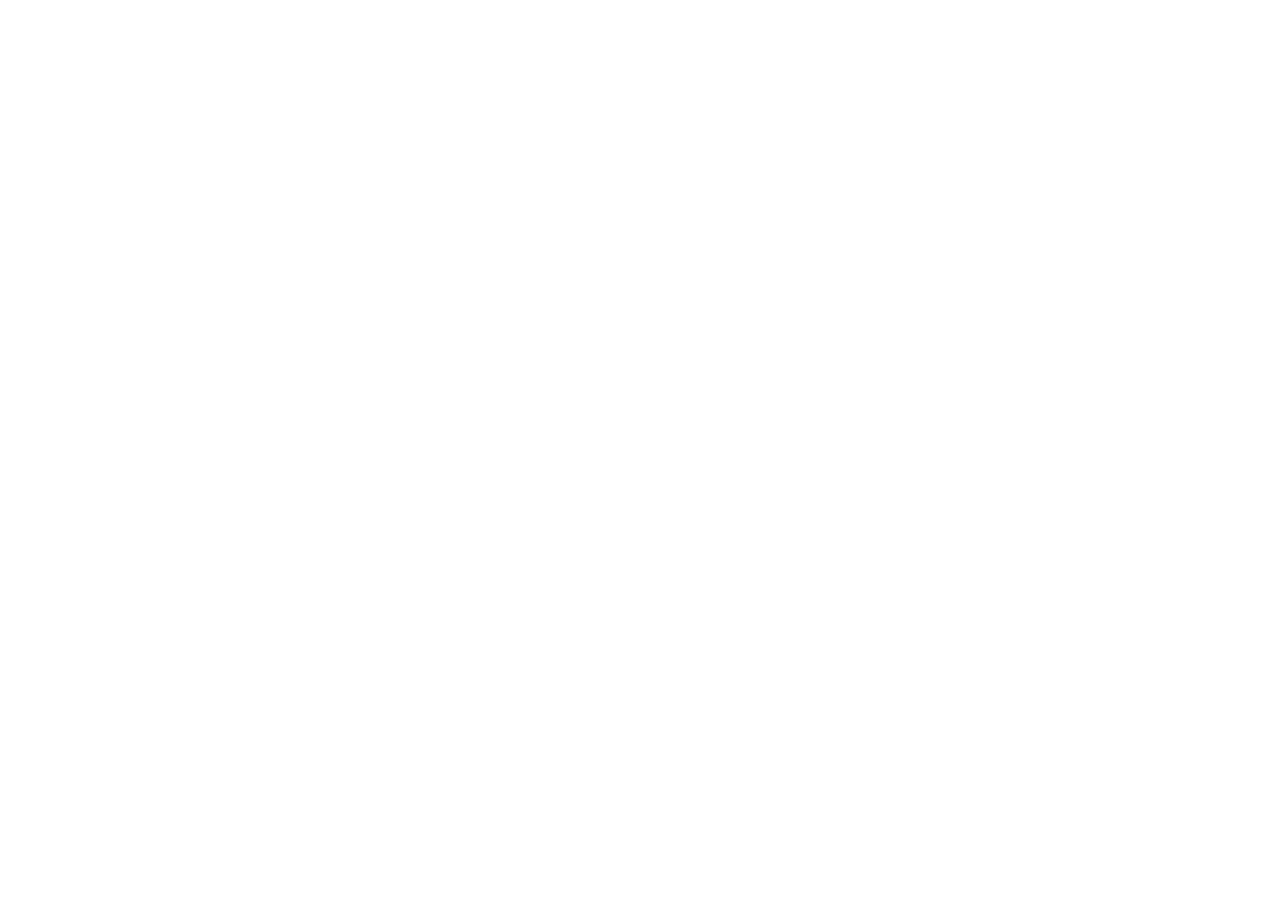
==== index.html @ a845f2f8 "Added the needed html,css, and js files needed for project assigned each file to appropriate counter" ====
<!DOCTYPE html>
<html lang="en">
  <head>
    <meta charset="UTF-8">
    <meta name="viewport" content="width=device-width, initial-scale=1.0">
    <meta http-equiv="X-UA-Compatible" content="ie=edge">
    <title>BlogInput</title>
    <link rel="stylesheet" href="Assets/css/form.css">
  </head>
  <body>
    <main>
        <h1></h1>  
    </main>
	<script src="Assets/js/logic.js"></script>
  </body>
</html>
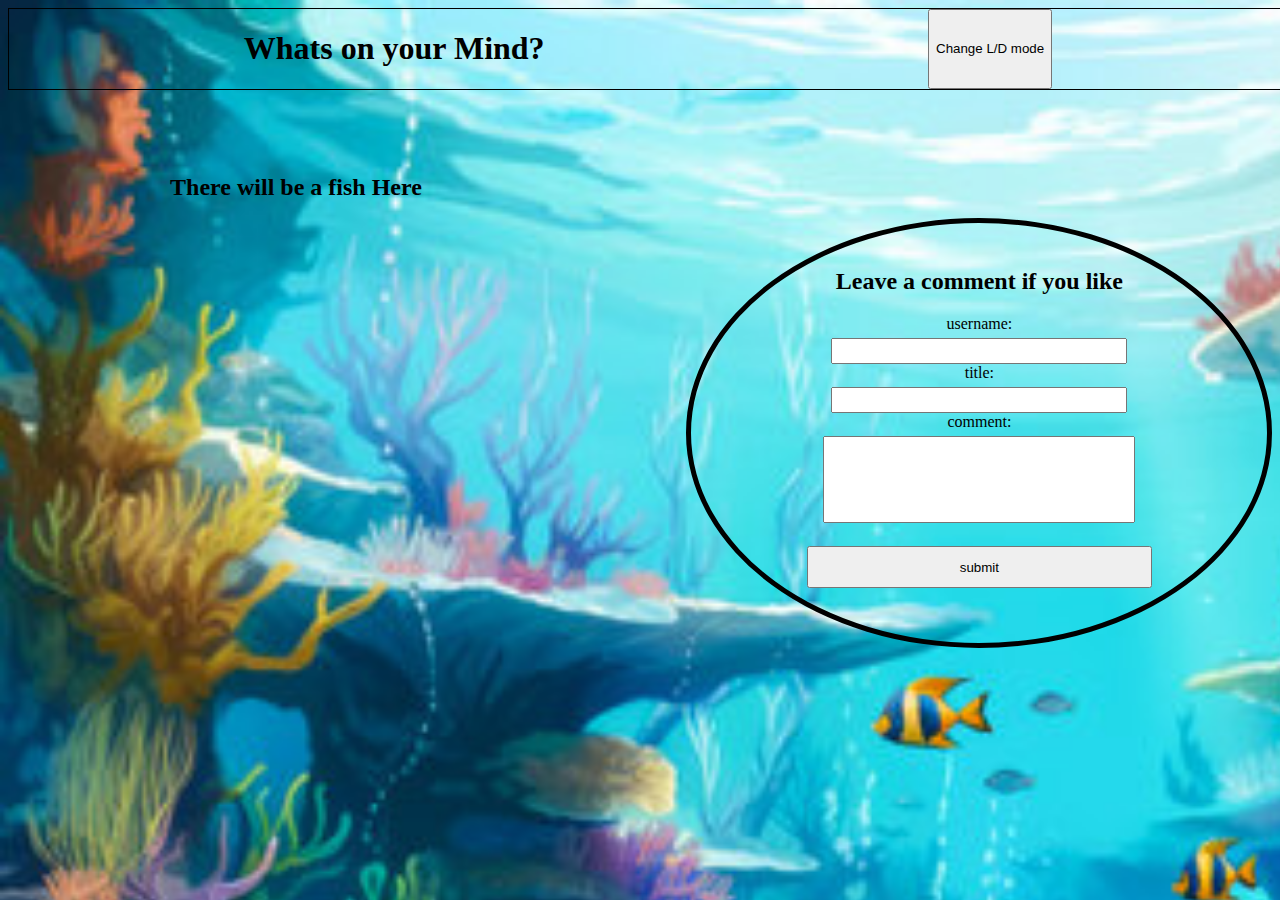
==== commit fbfc1bec: "Added styling to the form submissions page." ====
--- a/index.html
+++ b/index.html
@@ -8,9 +8,34 @@
     <link rel="stylesheet" href="Assets/css/form.css">
   </head>
   <body>
-    <main>
-        <h1></h1>  
-    </main>
-	<script src="Assets/js/logic.js"></script>
+        <header>
+            <h1>Whats on your Mind?</h1>
+            <button type="button">Change L/D mode</button>
+        </header>
+
+        <main>
+            <section class="formMain">
+                <h2>There will be a fish Here</h2>
+            </section>
+            
+            <section class="placeOfInput">
+                <h2>Leave a comment if you like</h2>
+                <label for="username">username: </label>
+                <input type="text" id="username">
+
+                <label for="title">title: </label>
+                <input type="text" id="title">
+
+                <label for="comment">comment: </label>
+                <input type="text" id="comment">
+
+                <button type="submit" id="submitButton">submit</button>
+                
+            </section>
+        </main>
+
+        
+
+        <script src="Assets/js/logic.js"></script>
   </body>
 </html>--- a/Assets/css/form.css
+++ b/Assets/css/form.css
@@ -0,0 +1,73 @@
+body{
+    background-image: url(../Images/UnderwaterOcean.jpg);
+    background-size: 2000px;
+    background-repeat: no-repeat;
+    width: 100%;
+    display: flex;
+    flex-wrap: wrap;
+}
+
+header{
+    width: 100%;
+    display: flex;
+    justify-content: center;
+    border: 1px solid black;
+}
+header button{
+   margin-left: 30%;
+}
+
+main{
+    display: flex;
+    flex-wrap: wrap;
+    width: 100%;
+    height: 700px;
+    margin-top: 5%;
+}
+h2{
+    width: 100%;
+    display: flex;
+    justify-content: center;
+}
+
+.formMain{
+float: left;
+
+width: 45%;
+height: 100%;
+margin-right: 8%;
+}
+
+.placeOfInput{
+    display: flex;
+    flex-wrap: wrap;
+    border: 5px solid black;
+    border-radius: 100%;
+    height: 60%;
+    width: 45%; 
+    margin-top: 5%;
+    margin-bottom: 5%;
+    flex-direction: column;
+    align-items: center;
+    justify-content: center;
+}
+
+input{
+    width: 50%;
+    margin-top: 5px;
+    height: 20px;
+}
+
+#comment{
+    display: flex;
+    flex-wrap: wrap;
+    overflow-y: scroll;
+    height: 15%;
+    padding: 10px;
+}
+
+#submitButton{
+    width: 60%;
+    height: 10%;
+    margin: 4% 5% 5% 5%;
+}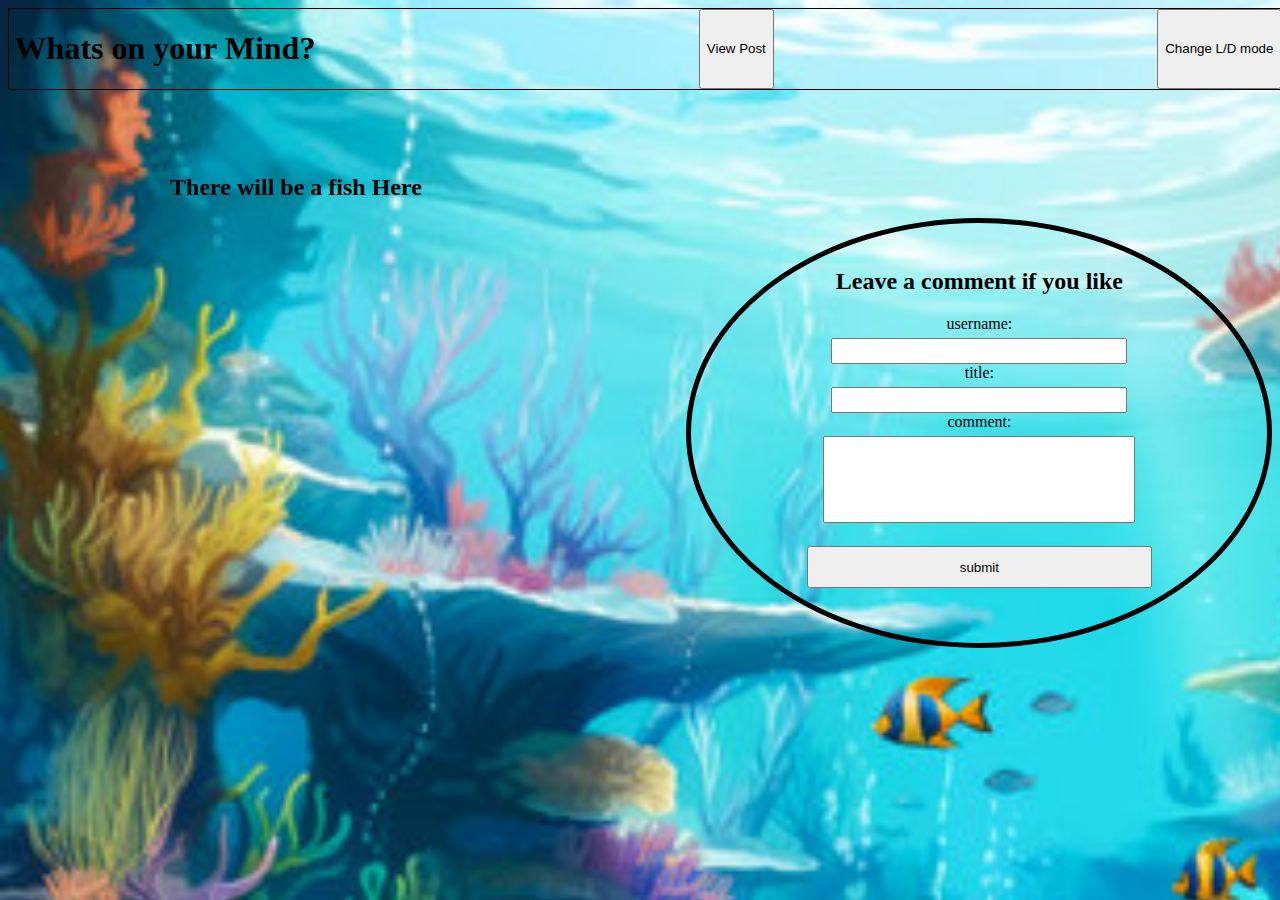
==== commit 261cc019: "added functions to switch between html files" ====
--- a/index.html
+++ b/index.html
@@ -4,12 +4,13 @@
     <meta charset="UTF-8">
     <meta name="viewport" content="width=device-width, initial-scale=1.0">
     <meta http-equiv="X-UA-Compatible" content="ie=edge">
-    <title>BlogInput</title>
+    <title id="inputForm">BlogInput</title>
     <link rel="stylesheet" href="Assets/css/form.css">
   </head>
   <body>
         <header>
             <h1>Whats on your Mind?</h1>
+            <button type="button" id="switchPage">View Post</button>
             <button type="button">Change L/D mode</button>
         </header>
 
@@ -37,5 +38,7 @@
         
 
         <script src="Assets/js/logic.js"></script>
+        <!-- <script src="Assets/js/blog.js"></script> -->
+        <!-- <script src="Assets/js/form.js"></script> -->
   </body>
 </html>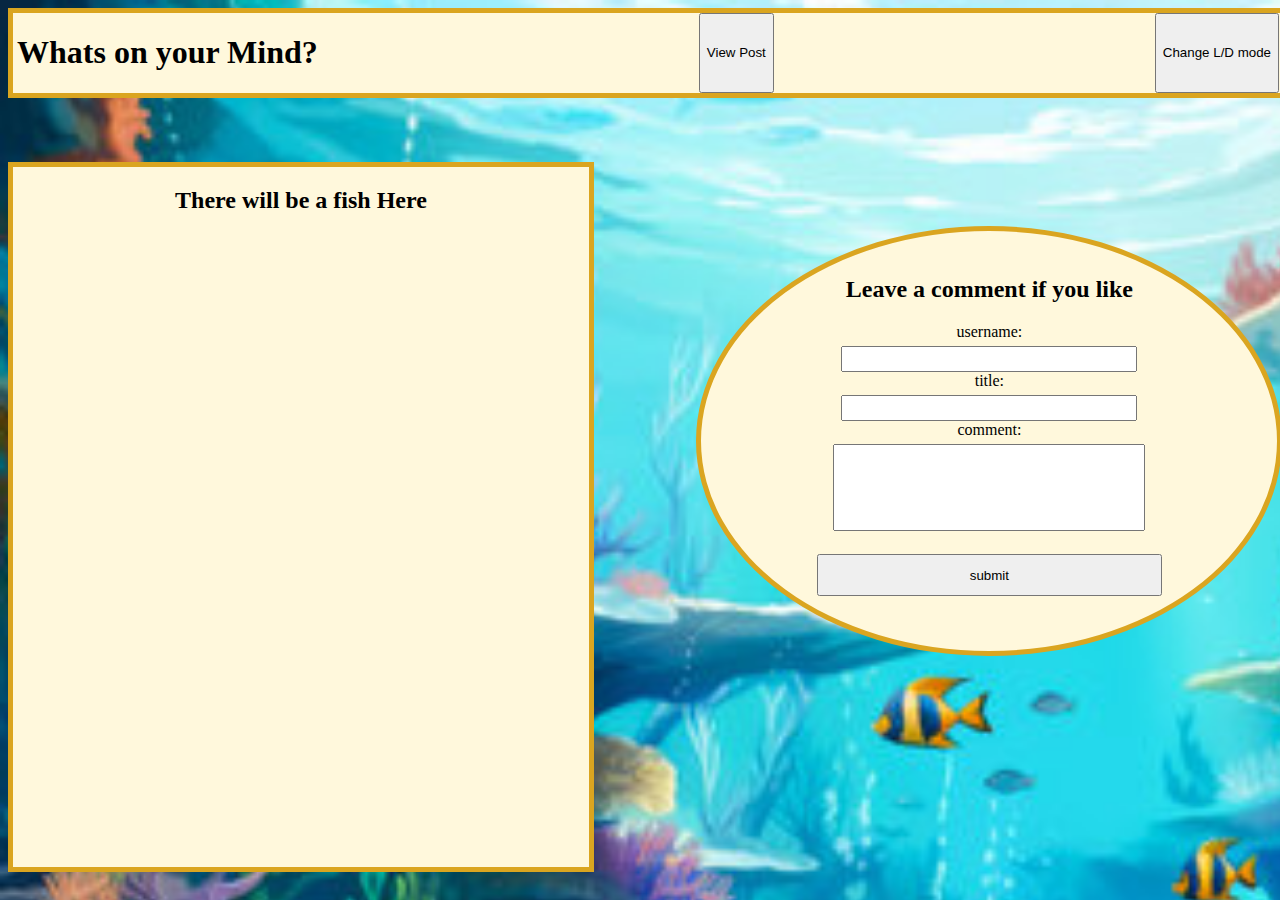
==== commit 43efec30: "added a light and dark data-mode to the logic.js(and therefore index.html) file." ====
--- a/index.html
+++ b/index.html
@@ -7,19 +7,19 @@
     <title id="inputForm">BlogInput</title>
     <link rel="stylesheet" href="Assets/css/form.css">
   </head>
-  <body>
-        <header>
+  <body data-mode="light">
+        <header data-mode="light">
             <h1>Whats on your Mind?</h1>
             <button type="button" id="switchPage">View Post</button>
-            <button type="button">Change L/D mode</button>
+            <button type="button" id="lightSwitch">Change L/D mode</button>
         </header>
 
         <main>
-            <section class="formMain">
+            <section class="formMain" data-mode="light">
                 <h2>There will be a fish Here</h2>
             </section>
             
-            <section class="placeOfInput">
+            <section class="placeOfInput" data-mode="light">
                 <h2>Leave a comment if you like</h2>
                 <label for="username">username: </label>
                 <input type="text" id="username">
--- a/Assets/css/form.css
+++ b/Assets/css/form.css
@@ -12,6 +12,7 @@
     display: flex;
     justify-content: center;
     border: 1px solid black;
+
 }
 header button{
    margin-left: 30%;
@@ -70,4 +71,27 @@
     width: 60%;
     height: 10%;
     margin: 4% 5% 5% 5%;
-}+}
+
+/* .light{
+    background-color: grey;
+} */
+
+header[data-mode="light"], section[data-mode="light"]{
+    background-color: cornsilk;
+    border: 5px solid goldenrod;
+} 
+
+body[data-mode="light"]{
+    background-image: url(../Images/UnderwaterOcean.jpg);
+}
+
+body[data-mode="dark"]{
+    background-image: url(../Images/UnderwaterNightOcean.png);
+}
+
+header[data-mode="dark"],section[data-mode="dark"]{
+    background-color: darkcyan;
+    border: 5px solid purple;
+}
+
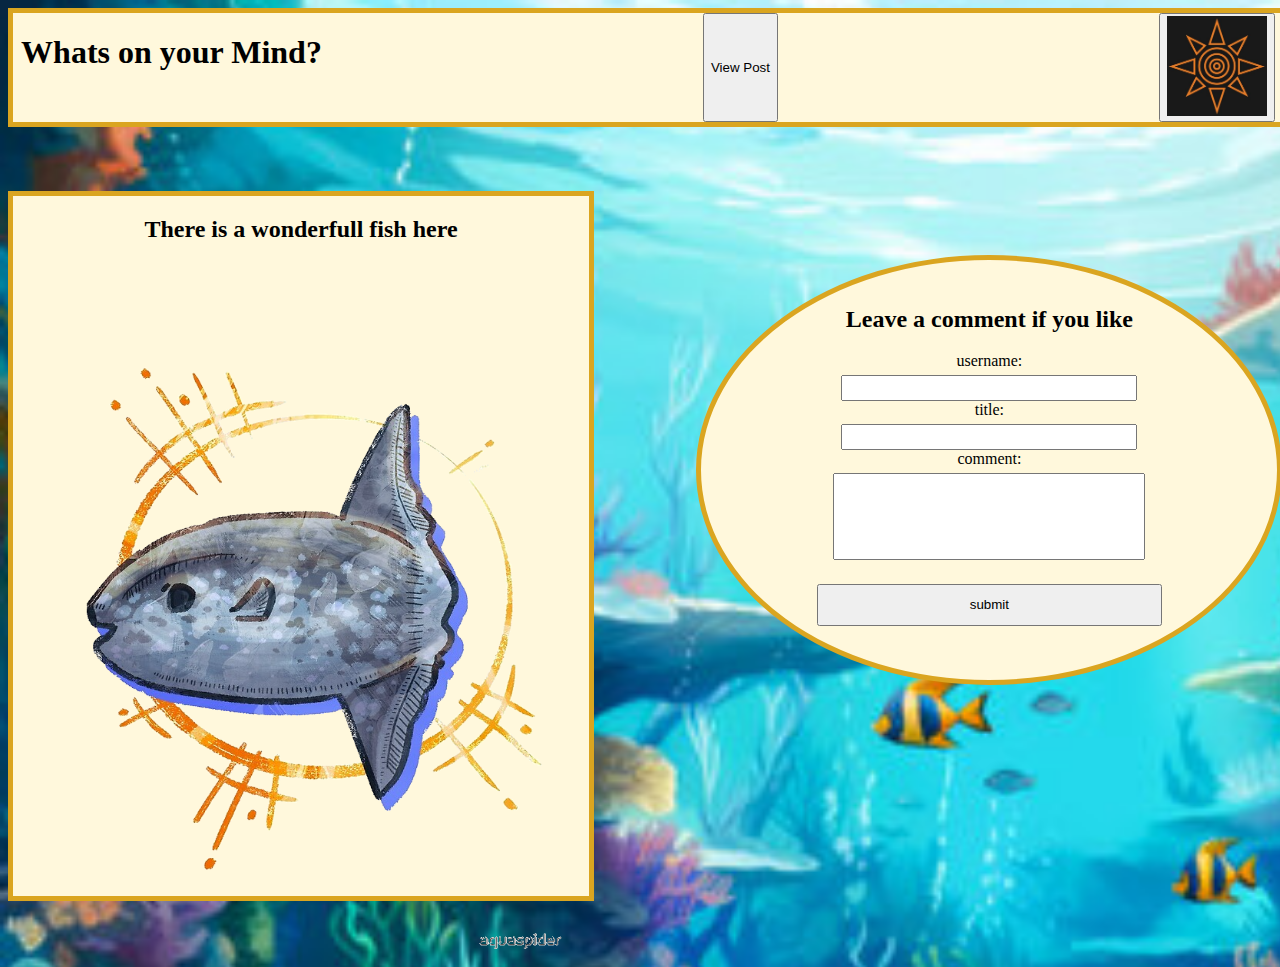
==== commit 9e50ae7b: "Added a extra set of images to main submit form and button image. Both change in light and dark mode" ====
--- a/index.html
+++ b/index.html
@@ -11,12 +11,13 @@
         <header data-mode="light">
             <h1>Whats on your Mind?</h1>
             <button type="button" id="switchPage">View Post</button>
-            <button type="button" id="lightSwitch">Change L/D mode</button>
+            <button type="button" id="lightSwitch" data-mode="light"><img src=""/></button>
         </header>
 
         <main>
             <section class="formMain" data-mode="light">
-                <h2>There will be a fish Here</h2>
+                <h2>There is a wonderfull fish here</h2>
+                <img id="lunarSolarFish" src="" data-mode="light" />
             </section>
             
             <section class="placeOfInput" data-mode="light">
@@ -39,6 +40,6 @@
 
         <script src="Assets/js/logic.js"></script>
         <!-- <script src="Assets/js/blog.js"></script> -->
-        <!-- <script src="Assets/js/form.js"></script> -->
+        <script src="Assets/js/form.js"></script> 
   </body>
 </html>--- a/Assets/css/form.css
+++ b/Assets/css/form.css
@@ -13,6 +13,10 @@
     justify-content: center;
     border: 1px solid black;
 
+}
+header img{
+    width: 100px;
+    height: 100px;
 }
 header button{
    margin-left: 30%;
@@ -95,3 +99,9 @@
     border: 5px solid purple;
 }
 
+img{
+    width: 100%;
+    height: 100%;
+}
+
+
